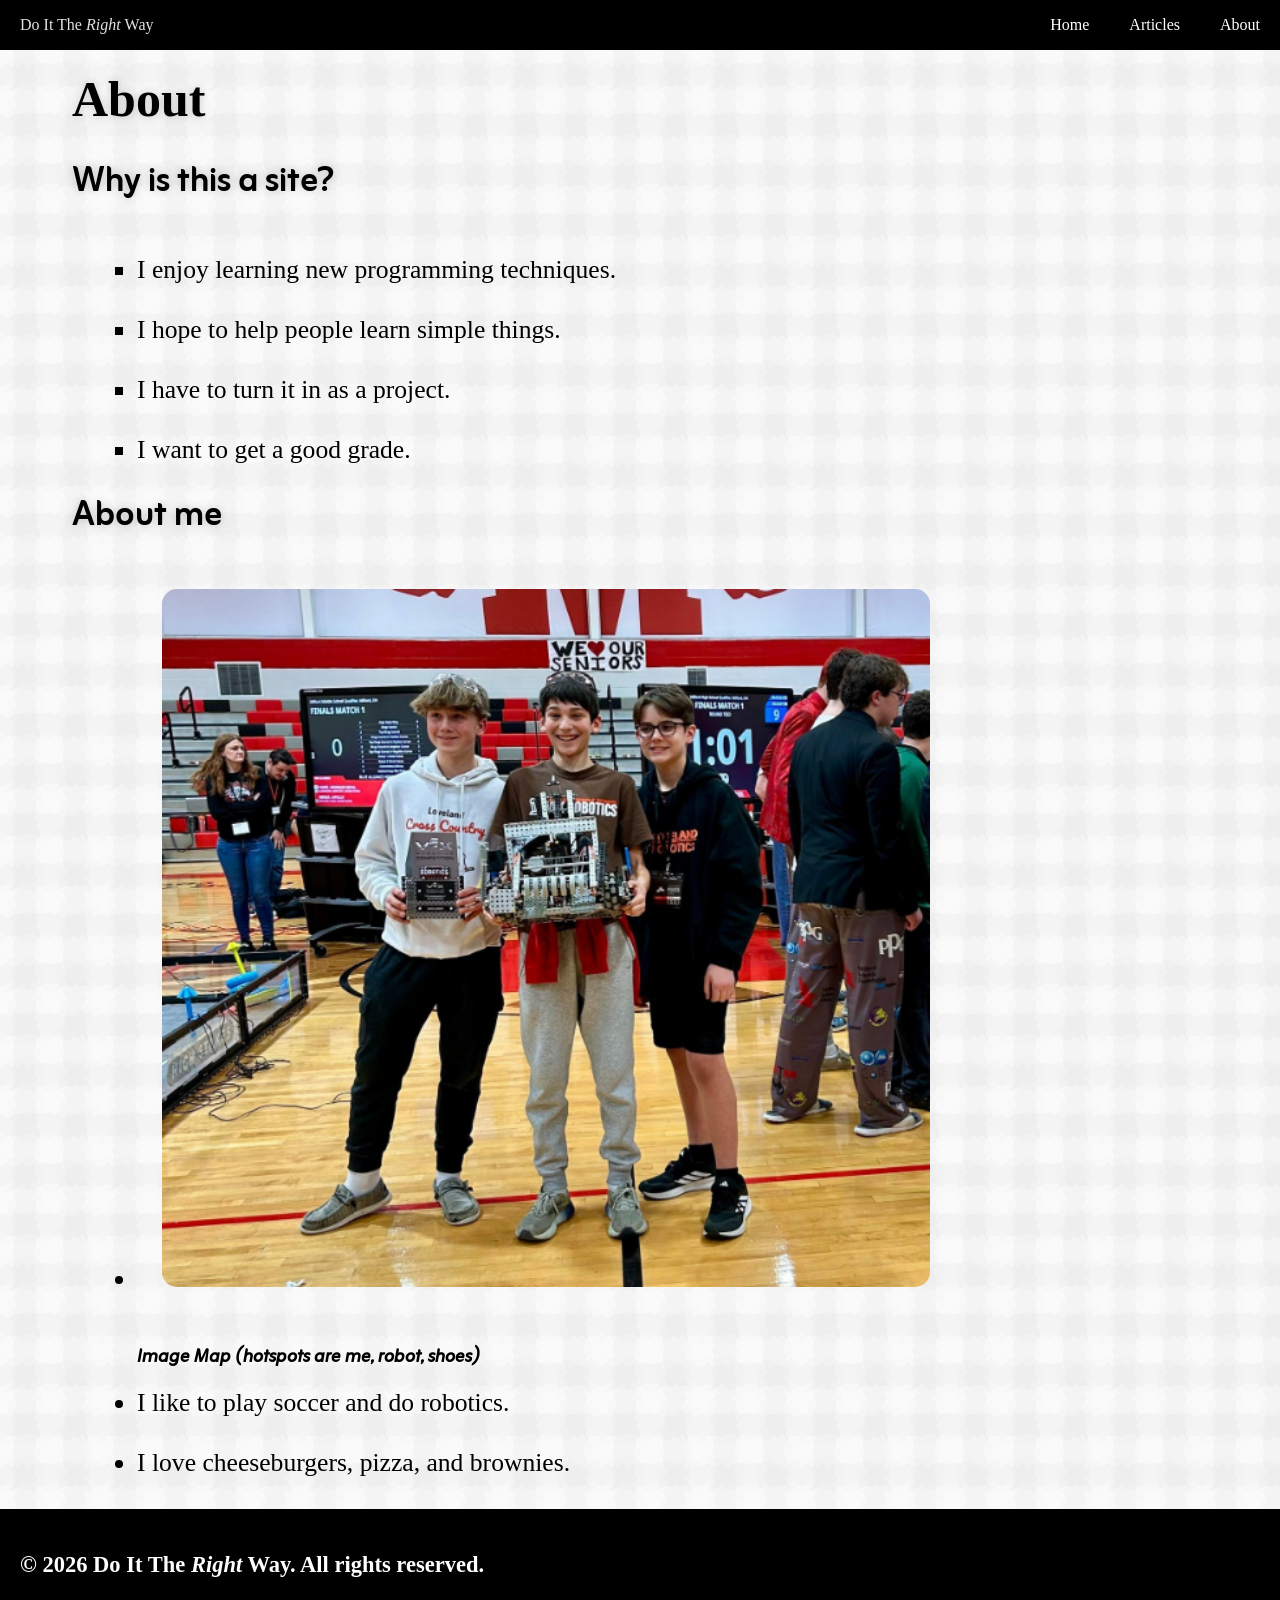
==== about.html @ a8d647c5 "Add files via upload" ====
<!DOCTYPE html>
<html lang="en">
<head>
    <meta charset="UTF-8">
    <meta name="viewport" content="width=device-width, initial-scale=1.0">
    <link rel="stylesheet" href="style.css">
    <link rel="preconnect" href="https://fonts.googleapis.com">
    <link rel="preconnect" href="https://fonts.gstatic.com" crossorigin>
    <link href="https://fonts.googleapis.com/css2?family=Google+Sans:ital,opsz,wght@0,17..18,400..700;1,17..18,400..700&family=Zain:ital,wght@0,200;0,300;0,400;0,700;0,800;0,900;1,300;1,400&display=swap" rel="stylesheet">
    <link rel="icon" href="favicon.png">
    <title>Do It The Right Way</title>
</head>
<body style="background-image: url(tile.png);">
    <nav>
        <div class="nav-title">Do It The<i><span class="right">&nbsp;Right</span>&nbsp;</i>Way</div>
        <div class="nav-element"><a href="index.html">Home</a></div>
        <div class="nav-element"><a href="articles.html">Articles</a></div>
        <div class="nav-element"><a href="about.html">About</a></div>
    </nav>
    <main>
        <header>
            <h1>About</h1>
            <h2>Why is this a site?</h2>
        </header>
        <ul style="list-style-type: square;">
            <li>I enjoy learning new programming techniques.</li>
            <li>I hope to help people learn simple things.</li>
            <li>I have to turn it in as a project.</li>
            <li>I want to get a good grade.</li>
        </ul>
        <h2>About me</h2>
        <ul>
            <li><img src="me.png" alt="me" usemap="#me"></li>
            <map name="me"><area shape="rect" coords="" href=""></map>
            <h5>Image Map (hotspots are me, robot, shoes)</h5>
            <li>I like to play soccer and do robotics.</li>
            <li>I love cheeseburgers, pizza, and brownies.</li>
        </ul>
    </main>
    <footer>
        <h3 style="font-family: 'Times New Roman', Times, serif;">&copy; 2026 Do It The <i>Right</i> Way. All rights reserved.</h3>
    </footer>
</body>
</html>
---- style.css ----
body {
    overflow-x: hidden;
}
nav {
    display: flex;
    justify-content: flex-end;
    align-items: center;
    width: 100vw;
    height: 50px;
    background-color: black;
    left: 0;
    top: 0;
    position: fixed;
    user-select: none;
    z-index: 10000;
}
.nav-title {
    color: rgb(226, 226, 226);
    padding-inline: 20px;
    font-family: "Google Sans";
    height: 100%;
    display: flex;
    justify-content: center;
    align-items: center;
    background-color: rgb(0, 0, 0);
    transition: 0.3s ease;
    position: absolute;
    left: 0;
    top: 0;
}
.nav-element {
    color: white;
    padding-inline: 20px;
    font-family: "Google Sans";
    height: 100%;
    display: flex;
    justify-content: center;
    align-items: center;
    background-color: rgb(0, 0, 0);
    transition: 0.3s ease;
}
.nav-element:hover {
    background-color: rgb(65, 65, 65);
    cursor: pointer;
    transition: 0.3s ease;
    font-size: 18px;
    transform-origin: center;
}
main {
    margin-inline: 5vw;
    margin-top: 70px;
    height: auto;
}
.right {
    font-weight: 350;
    transition: 0.3s ease;
}
body:has(.nav-title:hover) .right {
    font-weight: 550;
    color: rgb(255, 255, 255);
    transition: 0.3s ease;
}
.nav-title:hover {
    color: rgb(136, 136, 136);
}
h1 {
    font-size: clamp(35px, 4.5vw, 50px);
    font-family: "Google Sans";
    text-shadow: 0px 0px 10px rgb(0,0,0,0.2);
    text-align: left;
    letter-spacing: normal;
    word-break: normal;
    overflow-wrap: normal;
    direction: ltr;
    unicode-bidi: normal;
}
h2 {
    font-size: clamp(25px, 3vw, 35px);
    font-family: "Zain";
    margin-top: -1vh;
    padding: 0;
    text-shadow: 0px 0px 10px rgb(0,0,0,0.2);
    text-align: left;
    letter-spacing: normal;
    word-break: normal;
    overflow-wrap: normal;
    direction: ltr;
    unicode-bidi: normal;
    text-transform: none;
}
h3 {
    font-size: clamp(20px, 1.76vw, 28px);
    font-family: "Google Sans";
    margin-bottom: 1vh;
    padding: 0;
    letter-spacing: normal;
    text-align: left;
    word-break: normal;
    overflow-wrap: normal;
    direction: ltr;
    unicode-bidi: normal;
    text-transform: none;
}
h4 {
    font-size: clamp(15px, 1.5vw, 22px);
    font-family: "Google Sans";
    margin-top: 0;
    padding: 0;
    font-style: italic;
    text-align: left;
    letter-spacing: normal;
    word-spacing: normal;
    word-break: normal;
    overflow-wrap: normal;
    direction: ltr;
    unicode-bidi: normal;
    text-transform: none;
}
h5 {
    font-size: clamp(15px, 1.5vw, 22px);
    font-family: "Zain";
    margin-bottom: 0;
    padding: 0;
    font-style: italic;
    padding-inline: 25px;
    text-align: left;
    letter-spacing: normal;
    word-spacing: normal;
    word-break: normal;
    unicode-bidi: normal;
    text-transform: none;
}
#item-holder {
    display: flex;
    flex-wrap: wrap;
    gap: 25px;
    justify-content: flex-start;
    flex-direction: row;
    padding-block: 20px;
    word-spacing: normal;
    word-break: normal;
    text-transform: none;
}
.item {
    border-radius: 10px;
    width: clamp(350px, 25vw, 500px);
    height: clamp(200px, 15vw, 275px);
    padding-inline: clamp(18px, 2vw, 33px);
    padding-top: clamp(10px, 1.25vw, 20px);
    padding-bottom: clamp(10px, 15vw, 85px);
    background: rgba(255, 255, 255, 0.2);
    backdrop-filter: blur(20px);
    -webkit-backdrop-filter: blur(20px);
    border: 1px solid rgba(255, 255, 255, 0.3);
    box-shadow: 0 4px 30px rgba(0, 0, 0, 0.4);
    cursor: pointer;
    transition: 0.2s ease;
}
.item:hover {
    filter: brightness(0.93);
    transition: 0.2s ease;
}
p {
    font-family: "Google Sans";
    font-weight: bold;
    font-size: 1.2em;
}
.item > img {
    width: 100% !important;
    border-radius: 10px !important;
    height: 63% !important;
    object-fit: cover !important;
    object-position: center !important;
    margin-inline: 0px !important;
    margin-bottom: 1vh !important;
}
footer {
    position: absolute;
    left: 0;
    width: 100vw;
    padding: 20px;
    background-color: black;
    color: white;
    overflow: hidden;
}
nav > div > a {
    color: white;
}
a {
    color: black;
    text-decoration: none;
    height: 100%;
    display: flex;
    justify-content: center;
    align-items: center;
}
li {
    font-family: "Google Sans";
    font-size: clamp(20px, 2vw, 30px);
    padding-block: 15px;
    margin-inline: 25px;
}
img {
    width: clamp(350px, 60vw, 850px);
    border-radius: 15px;
    margin-inline: 25px;
}
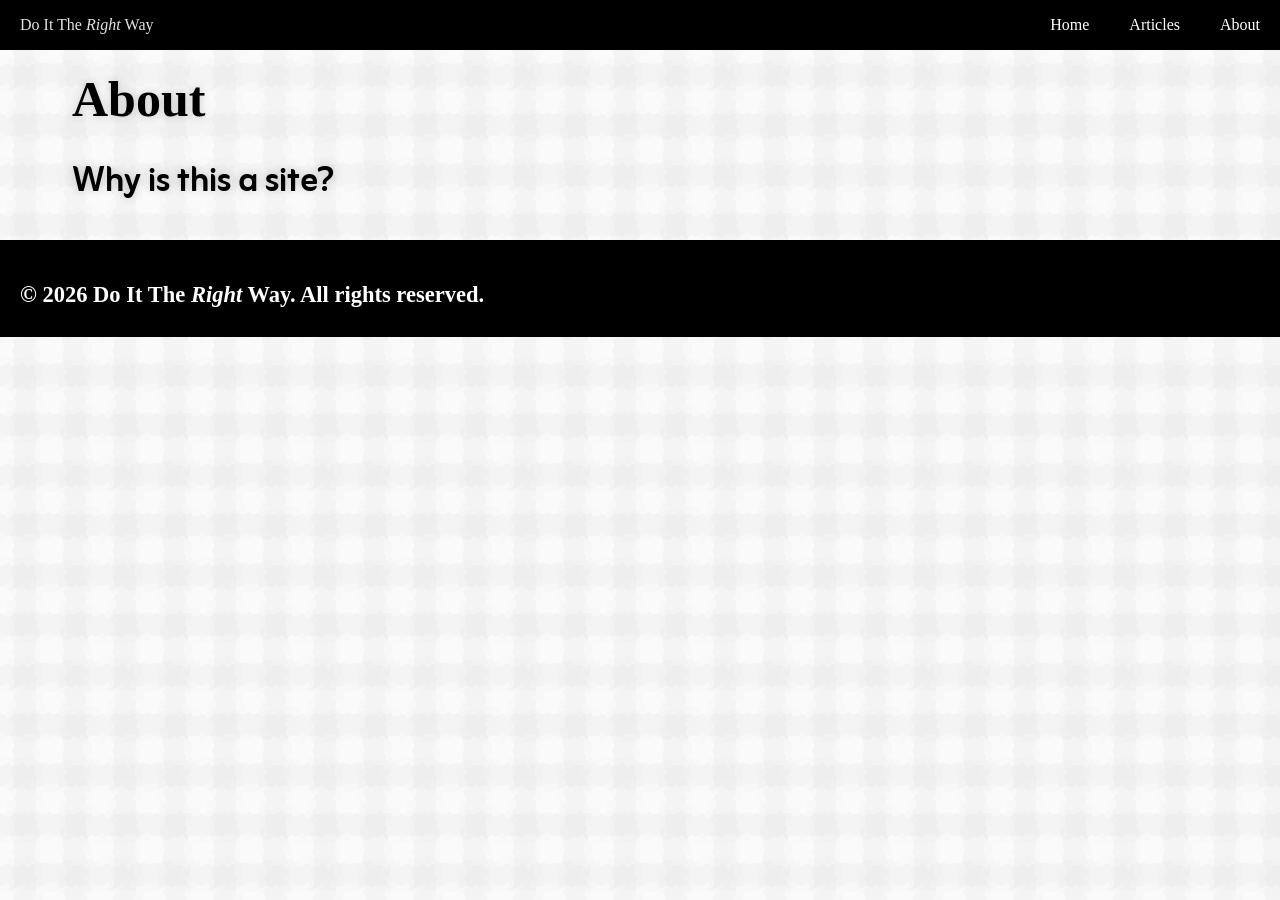
==== commit fd74af8b: "Clean up about.html by removing excess elements Removed unnecessary content from the about page." ====
--- a/about.html
+++ b/about.html
@@ -22,20 +22,6 @@
             <h1>About</h1>
             <h2>Why is this a site?</h2>
         </header>
-        <ul style="list-style-type: square;">
-            <li>I enjoy learning new programming techniques.</li>
-            <li>I hope to help people learn simple things.</li>
-            <li>I have to turn it in as a project.</li>
-            <li>I want to get a good grade.</li>
-        </ul>
-        <h2>About me</h2>
-        <ul>
-            <li><img src="me.png" alt="me" usemap="#me"></li>
-            <map name="me"><area shape="rect" coords="" href=""></map>
-            <h5>Image Map (hotspots are me, robot, shoes)</h5>
-            <li>I like to play soccer and do robotics.</li>
-            <li>I love cheeseburgers, pizza, and brownies.</li>
-        </ul>
     </main>
     <footer>
         <h3 style="font-family: 'Times New Roman', Times, serif;">&copy; 2026 Do It The <i>Right</i> Way. All rights reserved.</h3>
